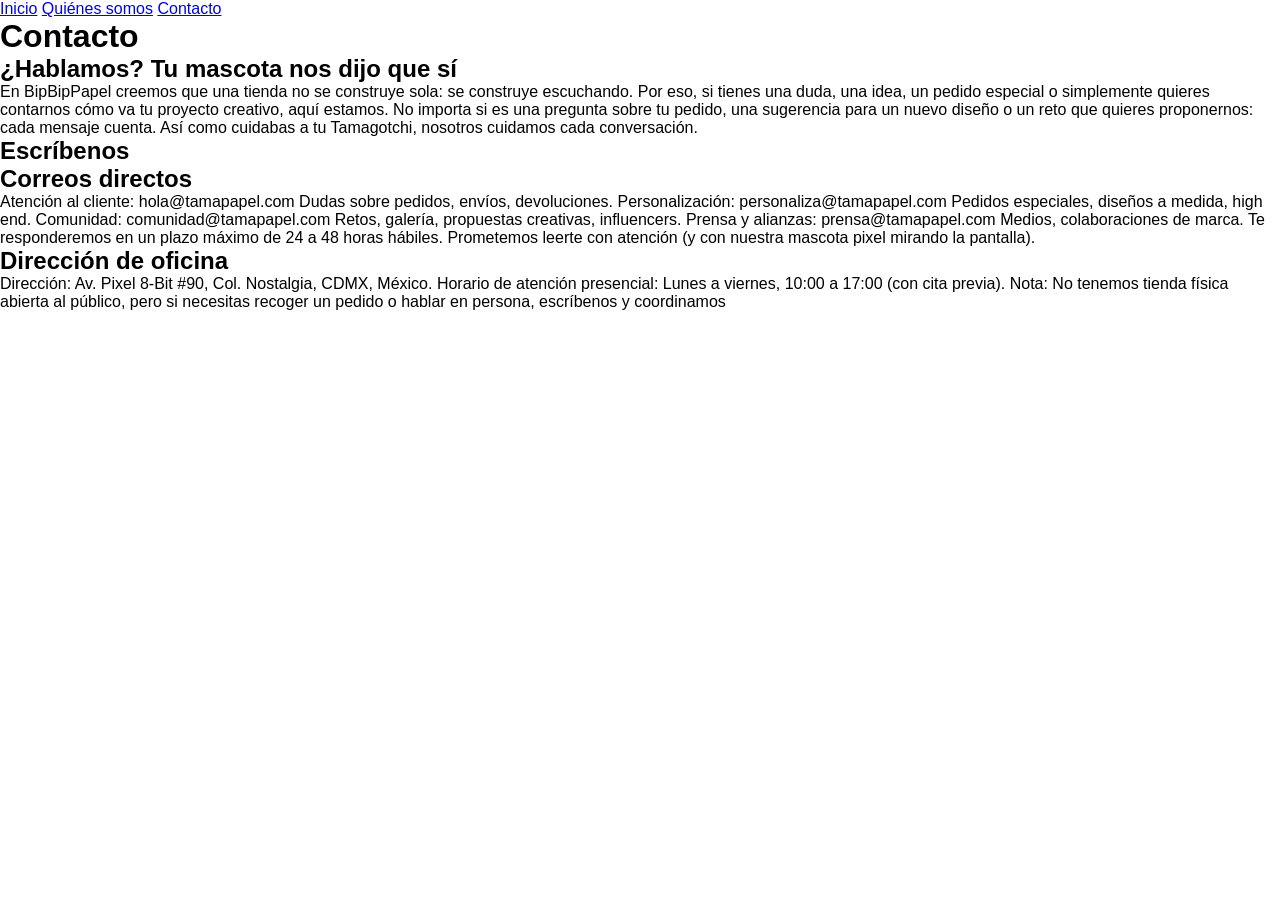
==== contacto.html @ 59f9d218 "fix: se corrigen los menus de navegacion" ====
<!DOCTYPE html>
<html lang="en">
<head>
    <!--Para caracteres especiales como la ñ-->
    <meta charset="UTF-8">
    <!--Permite que la pag sea responsiva, ie se adapta a diferentes
    tamaños de pantalla-->
    <meta name="viewport" content="width=device-width, initial-scale=1.0">
    <title>Modelo de caja CSS</title>
    <!--Enlace se CSS (style.css)-->
    <link rel="stylesheet" href="style.css">
</head>
<body>
    <nav>
        <a href="menus.html">Inicio</a>
        <a href="about.html">Quiénes somos</a>
        <a href="contacto.html">Contacto</a>
    </nav>
    <!--Aquí va todo lo que ve el usuario-->
    <h1>Contacto</h1>
    <!--LOOK FOR CLASS-->
    <div class="contact"> <!--esta clase es la que se usa para modificaciones-->
        <!--las clases se manejan con el punto en CSS-->
        <h2>¿Hablamos? Tu mascota nos dijo que sí</h2>
        <p>
            En BipBipPapel creemos que una tienda no se construye sola: se construye escuchando. Por eso, si tienes una duda, una idea, un pedido especial o simplemente quieres contarnos cómo va tu proyecto creativo, aquí estamos.
            No importa si es una pregunta sobre tu pedido, una sugerencia para un nuevo diseño o un reto que quieres proponernos: cada mensaje cuenta. Así como cuidabas a tu Tamagotchi, nosotros cuidamos cada conversación. <!--Lo que está en blaco es lo que ve el usuario-->
        </p>  <!--Para parrafo-->
        <!--Div es contenedor de bloque y span un elemento de línea. Span vive en div-->
    <div class="escribe"> <!--esta clase es la que se usa para modificaciones-->
    <!--las clases se manejan con el punto en CSS-->
        <h2> Escríbenos</h2>
        <h2> Correos directos</h2>
        <p>
         Atención al cliente:  hola@tamapapel.com	        Dudas sobre pedidos, envíos, devoluciones.
         Personalización: 	   personaliza@tamapapel.com	Pedidos especiales, diseños a medida, high end.
         Comunidad:            comunidad@tamapapel.com	    Retos, galería, propuestas creativas, influencers.
         Prensa y alianzas:    prensa@tamapapel.com	        Medios, colaboraciones de marca.
            Te responderemos en un plazo máximo de 24 a 48 horas hábiles. Prometemos leerte con atención (y con nuestra mascota pixel mirando la pantalla). <!--Lo que está en blaco es lo que ve el usuario-->
        </p>  <!--Para parrafo-->
        <!--Div es contenedor de bloque y span un elemento de línea. Span vive en div-->
    <div class="oficina"> <!--esta clase es la que se usa para modificaciones-->
    <!--las clases se manejan con el punto en CSS-->
        <h2> Dirección de oficina</h2>
        <p>
         Dirección: Av. Pixel 8-Bit #90, Col. Nostalgia, CDMX, México.
         Horario de atención presencial: Lunes a viernes, 10:00 a 17:00 (con cita previa).
         Nota: No tenemos tienda física abierta al público, pero si necesitas recoger un pedido o hablar en persona, escríbenos y coordinamos
        </p>  <!--Para parrafo-->
        <!--Div es contenedor de bloque y span un elemento de línea. Span vive en div-->
</body>
</html>
---- style.css ----
* {
    margin: 0;
    padding: 0;
    box-sizing: border-box;
}

body {
    font-family: Arial, sans-serif;
}

.caja-superior {
    width: 100%;
    background-color: #1a1a1a;
    display: flex;
    justify-content: space-between;
    align-items: center;
    padding: 0 20px;
    position: relative;
    z-index: 1000;
}

.menu {
    list-style: none;
    display: flex;
}

.menu>li {
    position: relative;/
}

.menu a {
    display: block;
    color: #e0e0e0;
    padding: 20px 15px;
    text-decoration: none;
    transition: background 0.3s;
}

.menu a:hover {
    background-color: #333;
    color: white;
}

/* Caja oculta del submenú */
.dropdown-content {
    display: none;
    position: absolute;
    top: 100%;
    left: 0;
    background-color: #2b2b2b;
    list-style: none;
    min-width: 180px;
    box-shadow: 0px 8px 16px rgba(0, 0, 0, 0.2);
}

.dropdown-content li a {
    padding: 12px 15px;
}

/* Acción para mostrar el submenú */
.dropdown:hover .dropdown-content {
    display: block;
}
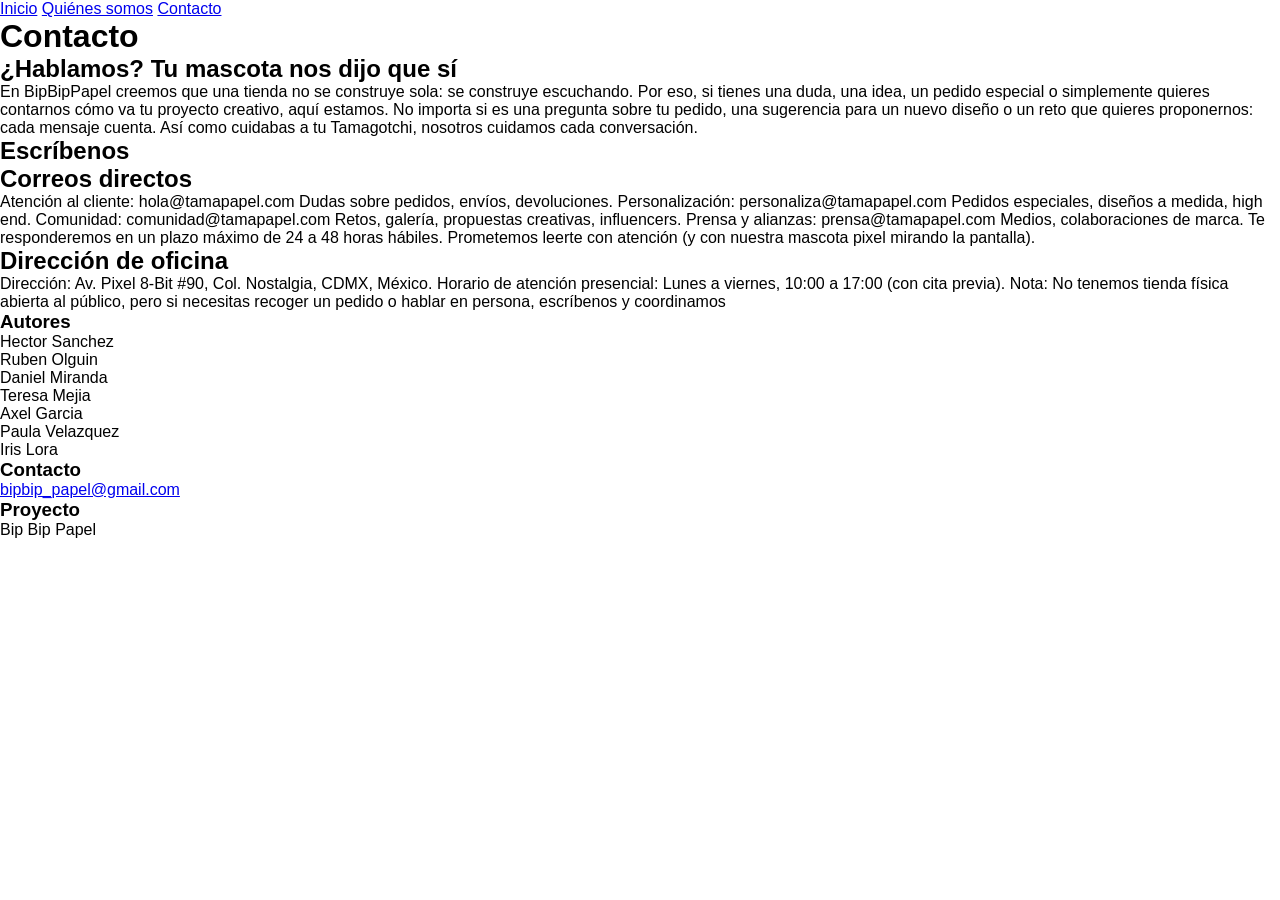
==== commit 3969e0df: "fix: se agregan los piues de pagina" ====
--- a/contacto.html
+++ b/contacto.html
@@ -48,5 +48,34 @@
          Nota: No tenemos tienda física abierta al público, pero si necesitas recoger un pedido o hablar en persona, escríbenos y coordinamos
         </p>  <!--Para parrafo-->
         <!--Div es contenedor de bloque y span un elemento de línea. Span vive en div-->
+
+        <footer class="pie-pagina">
+            <div>
+                <h3>Autores</h3>
+                <ul>
+                     <li>Hector Sanchez</li>
+                    <li>Ruben Olguin</li>
+                    <li>Daniel Miranda</li>
+                    <li>Teresa Mejia</li>
+                    <li>Axel Garcia</li>
+                    <li>Paula Velazquez</li>
+                    <li>Iris Lora</li>
+                </ul>
+            </div>
+    
+            <div>
+                <h3>Contacto</h3>
+                <p>
+                    <a href="mailto: bipbip_papel@gmail.com">
+                        bipbip_papel@gmail.com
+                    </a>
+                </p>
+            </div>
+    
+            <div>
+                <h3>Proyecto</h3>
+                <p>Bip Bip Papel</p>
+            </div>
+        </footer>
 </body>
 </html>
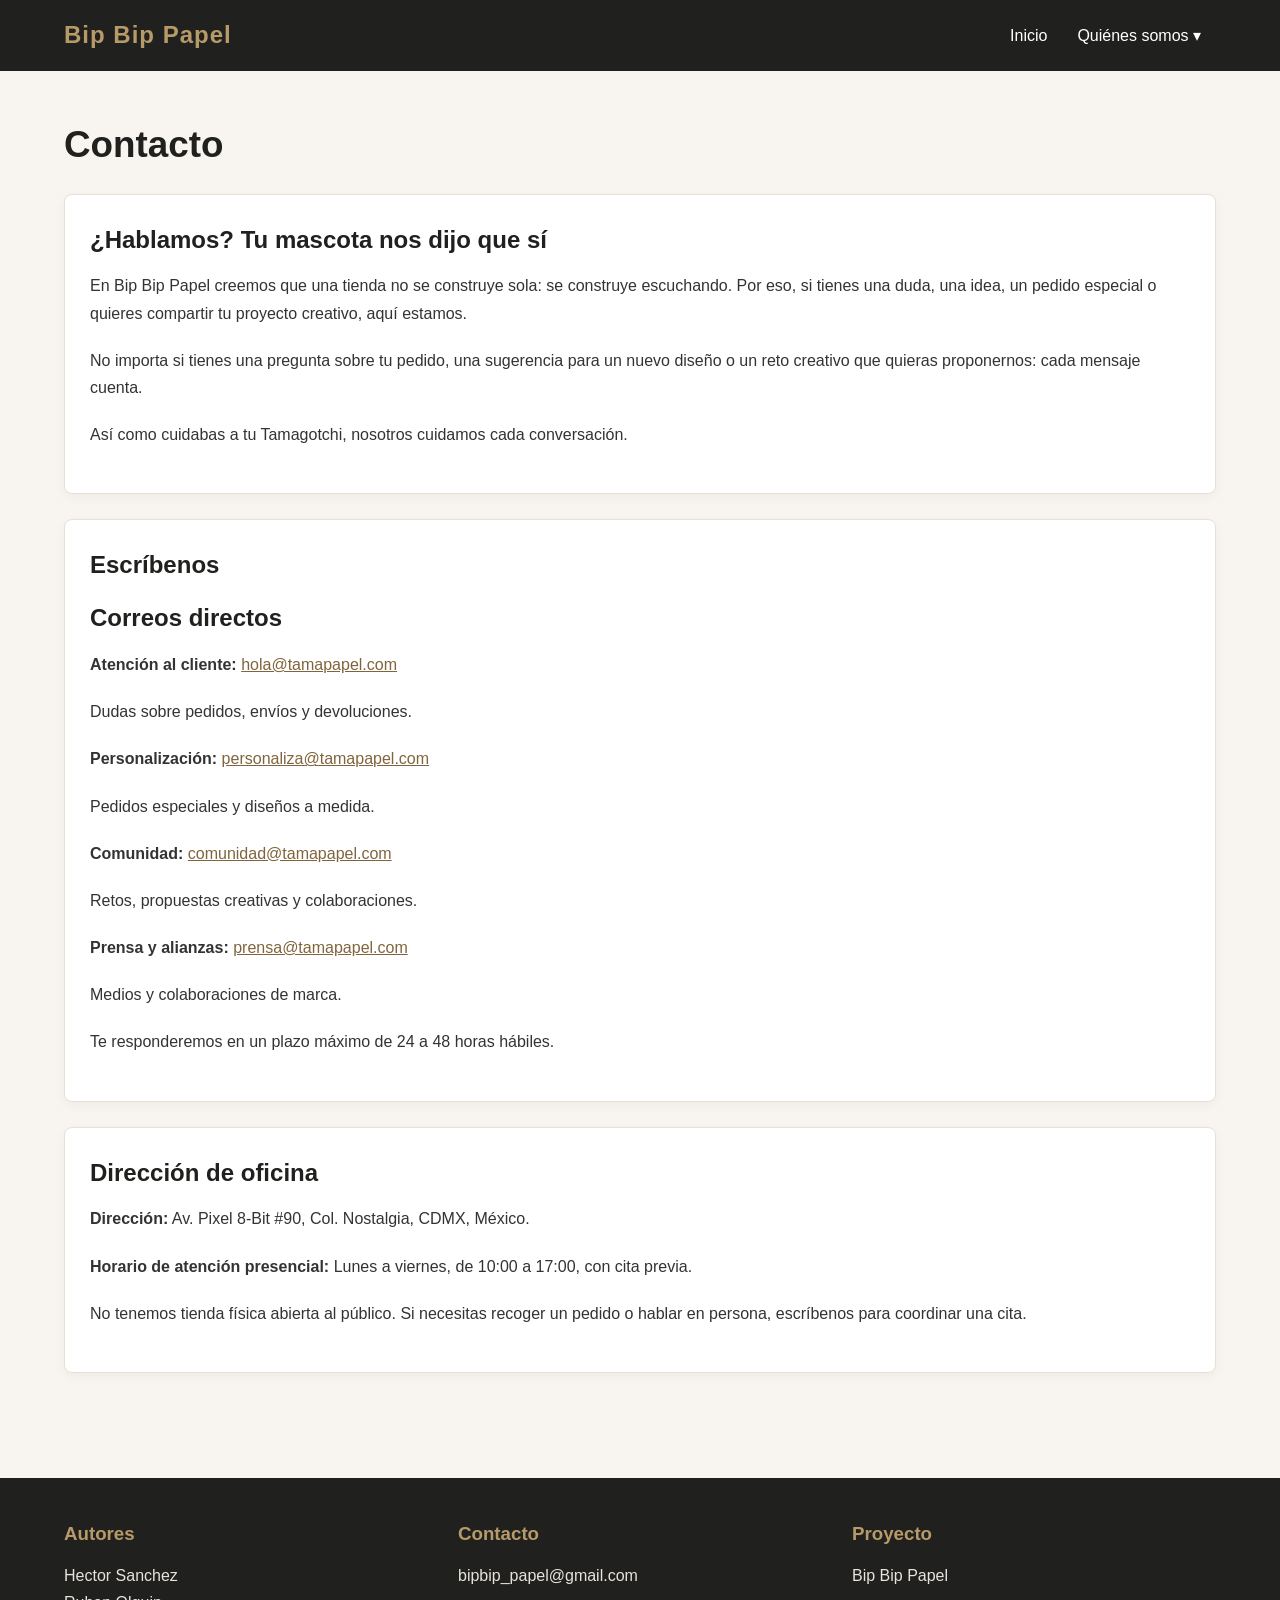
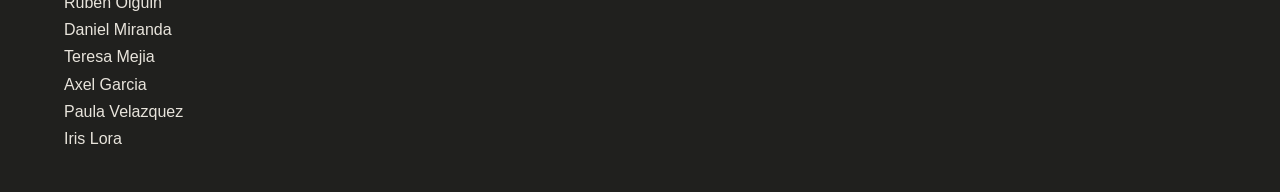
==== commit 2793d470: "fix: se corrige diseño" ====
--- a/contacto.html
+++ b/contacto.html
@@ -1,81 +1,210 @@
+
 <!DOCTYPE html>
-<html lang="en">
+<html lang="es">
+
 <head>
-    <!--Para caracteres especiales como la ñ-->
     <meta charset="UTF-8">
-    <!--Permite que la pag sea responsiva, ie se adapta a diferentes
-    tamaños de pantalla-->
     <meta name="viewport" content="width=device-width, initial-scale=1.0">
-    <title>Modelo de caja CSS</title>
-    <!--Enlace se CSS (style.css)-->
+
+    <title>Contacto | Bip Bip Papel</title>
+
     <link rel="stylesheet" href="style.css">
 </head>
+
 <body>
-    <nav>
-        <a href="menus.html">Inicio</a>
-        <a href="about.html">Quiénes somos</a>
-        <a href="contacto.html">Contacto</a>
-    </nav>
-    <!--Aquí va todo lo que ve el usuario-->
-    <h1>Contacto</h1>
-    <!--LOOK FOR CLASS-->
-    <div class="contact"> <!--esta clase es la que se usa para modificaciones-->
-        <!--las clases se manejan con el punto en CSS-->
-        <h2>¿Hablamos? Tu mascota nos dijo que sí</h2>
-        <p>
-            En BipBipPapel creemos que una tienda no se construye sola: se construye escuchando. Por eso, si tienes una duda, una idea, un pedido especial o simplemente quieres contarnos cómo va tu proyecto creativo, aquí estamos.
-            No importa si es una pregunta sobre tu pedido, una sugerencia para un nuevo diseño o un reto que quieres proponernos: cada mensaje cuenta. Así como cuidabas a tu Tamagotchi, nosotros cuidamos cada conversación. <!--Lo que está en blaco es lo que ve el usuario-->
-        </p>  <!--Para parrafo-->
-        <!--Div es contenedor de bloque y span un elemento de línea. Span vive en div-->
-    <div class="escribe"> <!--esta clase es la que se usa para modificaciones-->
-    <!--las clases se manejan con el punto en CSS-->
-        <h2> Escríbenos</h2>
-        <h2> Correos directos</h2>
-        <p>
-         Atención al cliente:  hola@tamapapel.com	        Dudas sobre pedidos, envíos, devoluciones.
-         Personalización: 	   personaliza@tamapapel.com	Pedidos especiales, diseños a medida, high end.
-         Comunidad:            comunidad@tamapapel.com	    Retos, galería, propuestas creativas, influencers.
-         Prensa y alianzas:    prensa@tamapapel.com	        Medios, colaboraciones de marca.
-            Te responderemos en un plazo máximo de 24 a 48 horas hábiles. Prometemos leerte con atención (y con nuestra mascota pixel mirando la pantalla). <!--Lo que está en blaco es lo que ve el usuario-->
-        </p>  <!--Para parrafo-->
-        <!--Div es contenedor de bloque y span un elemento de línea. Span vive en div-->
-    <div class="oficina"> <!--esta clase es la que se usa para modificaciones-->
-    <!--las clases se manejan con el punto en CSS-->
-        <h2> Dirección de oficina</h2>
-        <p>
-         Dirección: Av. Pixel 8-Bit #90, Col. Nostalgia, CDMX, México.
-         Horario de atención presencial: Lunes a viernes, 10:00 a 17:00 (con cita previa).
-         Nota: No tenemos tienda física abierta al público, pero si necesitas recoger un pedido o hablar en persona, escríbenos y coordinamos
-        </p>  <!--Para parrafo-->
-        <!--Div es contenedor de bloque y span un elemento de línea. Span vive en div-->
-
-        <footer class="pie-pagina">
-            <div>
-                <h3>Autores</h3>
-                <ul>
-                     <li>Hector Sanchez</li>
-                    <li>Ruben Olguin</li>
-                    <li>Daniel Miranda</li>
-                    <li>Teresa Mejia</li>
-                    <li>Axel Garcia</li>
-                    <li>Paula Velazquez</li>
-                    <li>Iris Lora</li>
-                </ul>
-            </div>
-    
-            <div>
-                <h3>Contacto</h3>
-                <p>
-                    <a href="mailto: bipbip_papel@gmail.com">
-                        bipbip_papel@gmail.com
+
+    <!-- Encabezado y menú de navegación -->
+    <header class="caja-superior">
+
+        <div class="logo">
+            Bip Bip Papel
+        </div>
+
+        <nav aria-label="Navegación principal">
+            <ul class="menu">
+
+                <li>
+                    <a href="menus.html">Inicio</a>
+                </li>
+
+                <li class="dropdown">
+                    <a href="#" class="dropbtn"
+                       aria-haspopup="true">
+                        Quiénes somos ▾
                     </a>
-                </p>
-            </div>
-    
-            <div>
-                <h3>Proyecto</h3>
-                <p>Bip Bip Papel</p>
-            </div>
-        </footer>
+
+                    <ul class="dropdown-content">
+                        <li>
+                            <a href="about.html">
+                                Acerca de nosotros
+                            </a>
+                        </li>
+
+                        <li>
+                            <a href="contacto.html">
+                                Contáctenos
+                            </a>
+                        </li>
+                    </ul>
+                </li>
+
+            </ul>
+        </nav>
+
+    </header>
+
+    <!-- Contenido principal -->
+    <main>
+
+        <h1>Contacto</h1>
+
+        <!-- Sección de bienvenida -->
+        <section class="contact">
+
+            <h2>¿Hablamos? Tu mascota nos dijo que sí</h2>
+
+            <p>
+                En Bip Bip Papel creemos que una tienda no se
+                construye sola: se construye escuchando.
+                Por eso, si tienes una duda, una idea, un pedido
+                especial o quieres compartir tu proyecto creativo,
+                aquí estamos.
+            </p>
+
+            <p>
+                No importa si tienes una pregunta sobre tu pedido,
+                una sugerencia para un nuevo diseño o un reto
+                creativo que quieras proponernos: cada mensaje
+                cuenta.
+            </p>
+
+            <p>
+                Así como cuidabas a tu Tamagotchi, nosotros
+                cuidamos cada conversación.
+            </p>
+
+        </section>
+
+        <!-- Sección de correos -->
+        <section class="escribe">
+
+            <h2>Escríbenos</h2>
+
+            <h2>Correos directos</h2>
+
+            <p>
+                <strong>Atención al cliente:</strong>
+                <a href="mailto:hola@tamapapel.com">
+                    hola@tamapapel.com
+                </a>
+            </p>
+
+            <p>
+                Dudas sobre pedidos, envíos y devoluciones.
+            </p>
+
+            <p>
+                <strong>Personalización:</strong>
+                <a href="mailto:personaliza@tamapapel.com">
+                    personaliza@tamapapel.com
+                </a>
+            </p>
+
+            <p>
+                Pedidos especiales y diseños a medida.
+            </p>
+
+            <p>
+                <strong>Comunidad:</strong>
+                <a href="mailto:comunidad@tamapapel.com">
+                    comunidad@tamapapel.com
+                </a>
+            </p>
+
+            <p>
+                Retos, propuestas creativas y colaboraciones.
+            </p>
+
+            <p>
+                <strong>Prensa y alianzas:</strong>
+                <a href="mailto:prensa@tamapapel.com">
+                    prensa@tamapapel.com
+                </a>
+            </p>
+
+            <p>
+                Medios y colaboraciones de marca.
+            </p>
+
+            <p>
+                Te responderemos en un plazo máximo de
+                24 a 48 horas hábiles.
+            </p>
+
+        </section>
+
+        <!-- Sección de dirección y horario -->
+        <section class="oficina">
+
+            <h2>Dirección de oficina</h2>
+
+            <p>
+                <strong>Dirección:</strong>
+                Av. Pixel 8-Bit #90, Col. Nostalgia,
+                CDMX, México.
+            </p>
+
+            <p>
+                <strong>Horario de atención presencial:</strong>
+                Lunes a viernes, de 10:00 a 17:00,
+                con cita previa.
+            </p>
+
+            <p>
+                No tenemos tienda física abierta al público.
+                Si necesitas recoger un pedido o hablar en persona,
+                escríbenos para coordinar una cita.
+            </p>
+
+        </section>
+
+    </main>
+
+    <!-- Pie de página -->
+    <footer class="pie-pagina">
+
+        <div>
+            <h3>Autores</h3>
+
+            <ul>
+                <li>Hector Sanchez</li>
+                <li>Ruben Olguin</li>
+                <li>Daniel Miranda</li>
+                <li>Teresa Mejia</li>
+                <li>Axel Garcia</li>
+                <li>Paula Velazquez</li>
+                <li>Iris Lora</li>
+            </ul>
+        </div>
+
+        <div>
+            <h3>Contacto</h3>
+
+            <p>
+                <a href="mailto:bipbip_papel@gmail.com">
+                    bipbip_papel@gmail.com
+                </a>
+            </p>
+        </div>
+
+        <div>
+            <h3>Proyecto</h3>
+
+            <p>Bip Bip Papel</p>
+        </div>
+
+    </footer>
+
 </body>
-</html>+
+</html>
--- a/style.css
+++ b/style.css
@@ -1,63 +1,239 @@
+
+/* =========================
+   CONFIGURACIÓN GENERAL
+========================= */
+
 * {
     margin: 0;
     padding: 0;
     box-sizing: border-box;
 }
 
+:root {
+    --color-fondo: #f8f5f0;
+    --color-principal: #20201e;
+    --color-secundario: #34342f;
+    --color-acento: #b69a68;
+    --color-texto: #333333;
+    --color-blanco: #ffffff;
+    --ancho-maximo: 1200px;
+}
+
 body {
     font-family: Arial, sans-serif;
-}
+    background-color: var(--color-fondo);
+    color: var(--color-texto);
+    line-height: 1.7;
+    min-height: 100vh;
+}
+
+/* =========================
+   ENCABEZADO Y NAVEGACIÓN
+========================= */
 
 .caja-superior {
     width: 100%;
-    background-color: #1a1a1a;
+    background-color: var(--color-principal);
     display: flex;
     justify-content: space-between;
     align-items: center;
-    padding: 0 20px;
+    padding: 0 5%;
     position: relative;
     z-index: 1000;
+}
+
+.logo {
+    color: var(--color-acento);
+    font-size: 1.5rem;
+    font-weight: bold;
+    letter-spacing: 1px;
+    padding: 15px 0;
 }
 
 .menu {
     list-style: none;
     display: flex;
-}
-
-.menu>li {
-    position: relative;/
+    align-items: center;
+}
+
+.menu > li {
+    position: relative;
 }
 
 .menu a {
     display: block;
-    color: #e0e0e0;
+    color: var(--color-blanco);
     padding: 20px 15px;
     text-decoration: none;
-    transition: background 0.3s;
-}
-
-.menu a:hover {
-    background-color: #333;
-    color: white;
-}
-
-/* Caja oculta del submenú */
+    transition: background-color 0.3s, color 0.3s;
+}
+
+.menu a:hover,
+.menu a:focus-visible {
+    background-color: var(--color-secundario);
+    color: var(--color-acento);
+}
+
+/* Submenú desplegable */
+
 .dropdown-content {
     display: none;
     position: absolute;
     top: 100%;
     left: 0;
-    background-color: #2b2b2b;
+    min-width: 210px;
+    background-color: var(--color-principal);
     list-style: none;
-    min-width: 180px;
-    box-shadow: 0px 8px 16px rgba(0, 0, 0, 0.2);
-}
-
-.dropdown-content li a {
+    box-shadow: 0 8px 16px rgba(0, 0, 0, 0.2);
+}
+
+.dropdown-content a {
     padding: 12px 15px;
 }
 
-/* Acción para mostrar el submenú */
-.dropdown:hover .dropdown-content {
+.dropdown:hover .dropdown-content,
+.dropdown:focus-within .dropdown-content {
     display: block;
-}+}
+
+/* =========================
+   CONTENIDO PRINCIPAL
+========================= */
+
+main {
+    width: 90%;
+    max-width: var(--ancho-maximo);
+    min-height: 55vh;
+    margin: 0 auto;
+    padding: 50px 0;
+}
+
+h1 {
+    color: var(--color-principal);
+    font-size: 2.3rem;
+    line-height: 1.3;
+    margin-bottom: 25px;
+}
+
+h2 {
+    color: var(--color-principal);
+    font-size: 1.5rem;
+    margin: 30px 0 12px;
+}
+
+p {
+    margin-bottom: 20px;
+}
+
+/* Tarjetas de las secciones */
+
+.contact,
+.escribe,
+.oficina,
+.seccion {
+    background-color: var(--color-blanco);
+    padding: 25px;
+    margin: 25px 0;
+    border-radius: 8px;
+    border: 1px solid #e8e0d4;
+    box-shadow: 0 4px 12px rgba(0, 0, 0, 0.04);
+}
+
+.contact h2,
+.escribe h2,
+.oficina h2,
+.seccion h2 {
+    margin-top: 0;
+}
+
+/* Enlaces generales */
+
+main a {
+    color: #80653c;
+}
+
+main a:hover {
+    color: var(--color-principal);
+}
+
+/* =========================
+   PIE DE PÁGINA
+========================= */
+
+.pie-pagina {
+    background-color: var(--color-principal);
+    color: #e8e4dc;
+    display: flex;
+    justify-content: space-around;
+    align-items: flex-start;
+    flex-wrap: wrap;
+    gap: 30px;
+    padding: 40px 5%;
+    margin-top: 30px;
+}
+
+.pie-pagina > div {
+    flex: 1;
+    min-width: 200px;
+}
+
+.pie-pagina h3 {
+    color: var(--color-acento);
+    margin-bottom: 12px;
+}
+
+.pie-pagina ul {
+    list-style: none;
+}
+
+.pie-pagina a {
+    color: #e8e4dc;
+    text-decoration: none;
+}
+
+.pie-pagina a:hover {
+    color: var(--color-acento);
+}
+
+/* =========================
+   DISEÑO RESPONSIVO
+========================= */
+
+@media (max-width: 650px) {
+    .caja-superior {
+        flex-direction: column;
+        padding: 0 10px;
+    }
+
+    .logo {
+        padding-bottom: 5px;
+    }
+
+    .menu a {
+        padding: 12px 10px;
+        font-size: 0.9rem;
+    }
+
+    .dropdown-content {
+        min-width: 190px;
+    }
+
+    main {
+        width: 92%;
+        padding: 30px 0;
+    }
+
+    h1 {
+        font-size: 1.8rem;
+    }
+
+    .pie-pagina {
+        flex-direction: column;
+        padding: 30px 8%;
+        gap: 20px;
+    }
+
+    .pie-pagina > div {
+        width: 100%;
+    }
+}
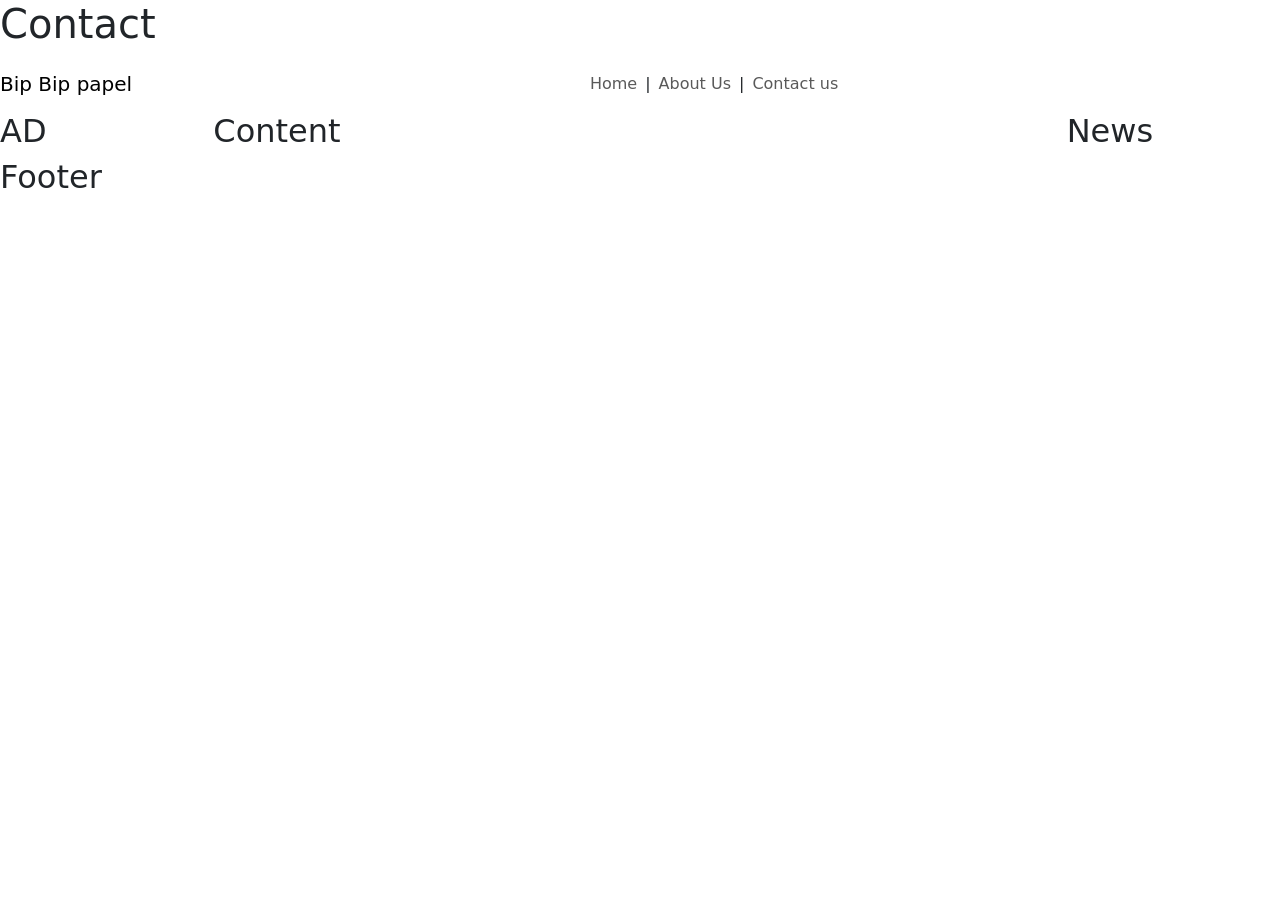
==== commit 93ccc20e: "feature: se modifica contacto.html" ====
--- a/contacto.html
+++ b/contacto.html
@@ -1,4 +1,3 @@
-
 <!DOCTYPE html>
 <html lang="es">
 
@@ -7,13 +6,49 @@
     <meta name="viewport" content="width=device-width, initial-scale=1.0">
 
     <title>Contacto | Bip Bip Papel</title>
-
+    
     <link rel="stylesheet" href="style.css">
+    
+    <link href="https://cdn.jsdelivr.net/npm/bootstrap@5.3.2/dist/css/bootstrap.min.css" rel="stylesheet">
+
 </head>
 
 <body>
+     <header class="titulo-principal">
+        <h1>Contact</h1>
+    </header>
+    <!--Barra de navegación-->
+    
+     <nav class="navbar navbar-expand navbar-light barra-navegacion">
+         <a class="navbar-brand" href="#">Bip Bip papel</a>
+        <div class="container-fluid justify-content-center">
+           
+            <ul class="navbar-nav flex-row align-items-center">
+
+                <li class="nav-item">
+                    <a class="nav-link activo" href="menus.html">Home</a>
+                </li>
+
+                <li class="separador">|</li>
+
+                <li class="nav-item">
+                    <a class="nav-link" href="about.html">About Us</a>
+                </li>
+
+                <li class="separador">|</li>
+
+                <li class="nav-item">
+                    <a class="nav-link" href="contacto.html">Contact us</a>
+                </li>
+
+            </ul>
+
+        </div>
+    </nav>
+
 
     <!-- Encabezado y menú de navegación -->
+    <!--
     <header class="caja-superior">
 
         <div class="logo">
@@ -52,17 +87,45 @@
         </nav>
 
     </header>
+    -->
 
     <!-- Contenido principal -->
+
+    <!--Grid principal-->
+       <!-- Tres columnas principales -->
+    <main class="container-fluid px-0">
+        <div class="row g-0 columnas-principales">
+
+            <!-- Columna izquierda: publicidad -->
+            <aside class="col-2 columna">
+                <h2>AD</h2>
+            </aside>
+
+            <!-- Columna central: contenido -->
+            <section class="col-8 columna">
+                <h2>Content</h2>
+            </section>
+
+            <!-- Columna derecha: noticias -->
+            <aside class="col-2 columna">
+                <h2>News</h2>
+            </aside>
+
+        </div>
+    </main>
+       <!-- Pie de página -->
+    <footer class="pie-pagina">
+        <h2>Footer</h2>
+    </footer>
+
+
+      <!--
     <main>
-
         <h1>Contacto</h1>
-
-        <!-- Sección de bienvenida -->
+      Sección de bienvenida 
         <section class="contact">
 
             <h2>¿Hablamos? Tu mascota nos dijo que sí</h2>
-
             <p>
                 En Bip Bip Papel creemos que una tienda no se
                 construye sola: se construye escuchando.
@@ -70,46 +133,37 @@
                 especial o quieres compartir tu proyecto creativo,
                 aquí estamos.
             </p>
-
             <p>
                 No importa si tienes una pregunta sobre tu pedido,
                 una sugerencia para un nuevo diseño o un reto
                 creativo que quieras proponernos: cada mensaje
                 cuenta.
             </p>
-
             <p>
                 Así como cuidabas a tu Tamagotchi, nosotros
                 cuidamos cada conversación.
             </p>
-
         </section>
-
-        <!-- Sección de correos -->
+        -->
+        <!-- Sección de correos 
         <section class="escribe">
-
             <h2>Escríbenos</h2>
-
             <h2>Correos directos</h2>
-
             <p>
                 <strong>Atención al cliente:</strong>
                 <a href="mailto:hola@tamapapel.com">
                     hola@tamapapel.com
                 </a>
             </p>
-
             <p>
                 Dudas sobre pedidos, envíos y devoluciones.
             </p>
-
             <p>
                 <strong>Personalización:</strong>
                 <a href="mailto:personaliza@tamapapel.com">
                     personaliza@tamapapel.com
                 </a>
             </p>
-
             <p>
                 Pedidos especiales y diseños a medida.
             </p>
@@ -120,57 +174,48 @@
                     comunidad@tamapapel.com
                 </a>
             </p>
-
             <p>
                 Retos, propuestas creativas y colaboraciones.
             </p>
-
             <p>
                 <strong>Prensa y alianzas:</strong>
                 <a href="mailto:prensa@tamapapel.com">
                     prensa@tamapapel.com
                 </a>
             </p>
-
             <p>
                 Medios y colaboraciones de marca.
             </p>
-
             <p>
                 Te responderemos en un plazo máximo de
                 24 a 48 horas hábiles.
             </p>
-
         </section>
-
-        <!-- Sección de dirección y horario -->
+        -->
+        <!-- Sección de dirección y horario 
         <section class="oficina">
-
             <h2>Dirección de oficina</h2>
-
             <p>
                 <strong>Dirección:</strong>
                 Av. Pixel 8-Bit #90, Col. Nostalgia,
                 CDMX, México.
             </p>
-
             <p>
                 <strong>Horario de atención presencial:</strong>
                 Lunes a viernes, de 10:00 a 17:00,
                 con cita previa.
             </p>
-
             <p>
                 No tenemos tienda física abierta al público.
                 Si necesitas recoger un pedido o hablar en persona,
                 escríbenos para coordinar una cita.
             </p>
-
         </section>
 
     </main>
-
-    <!-- Pie de página -->
+    -->
+
+    <!-- Pie de página 
     <footer class="pie-pagina">
 
         <div>
@@ -204,7 +249,8 @@
         </div>
 
     </footer>
-
+    -->
+    <script src="https://cdn.jsdelivr.net/npm/bootstrap@5.3.2/dist/js/bootstrap.bundle.min.js"></script>
 </body>
 
-</html>
+</html>
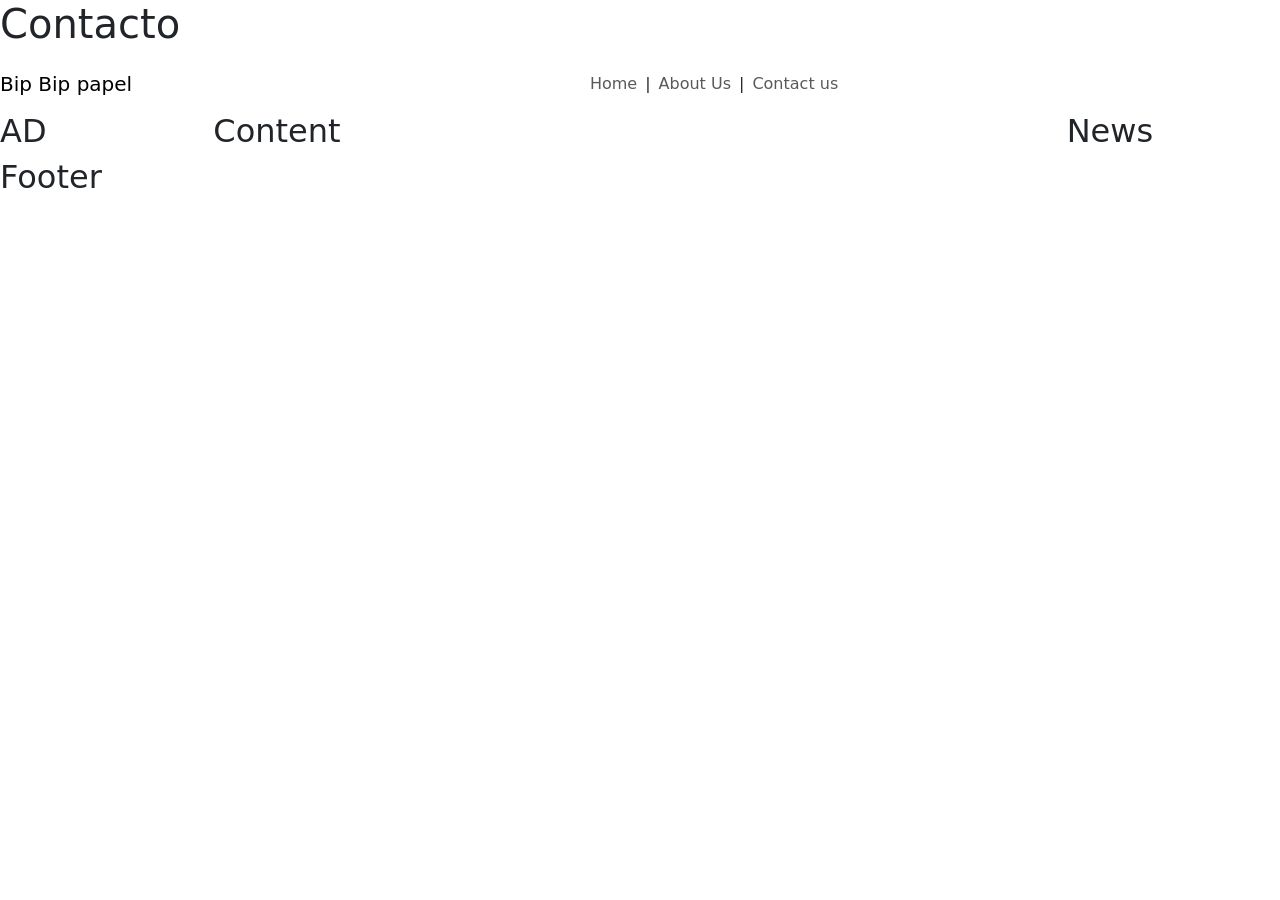
==== commit ea667106: "Fix: error de etiquetado en la pagina contacto" ====
--- a/contacto.html
+++ b/contacto.html
@@ -15,7 +15,7 @@
 
 <body>
      <header class="titulo-principal">
-        <h1>Contact</h1>
+        <h1>Contacto</h1>
     </header>
     <!--Barra de navegación-->
     
@@ -26,7 +26,7 @@
             <ul class="navbar-nav flex-row align-items-center">
 
                 <li class="nav-item">
-                    <a class="nav-link activo" href="menus.html">Home</a>
+                    <a class="nav-link " href="menus.html">Home</a>
                 </li>
 
                 <li class="separador">|</li>
@@ -38,7 +38,7 @@
                 <li class="separador">|</li>
 
                 <li class="nav-item">
-                    <a class="nav-link" href="contacto.html">Contact us</a>
+                    <a class="nav-link activo" href="contacto.html">Contact us</a>
                 </li>
 
             </ul>
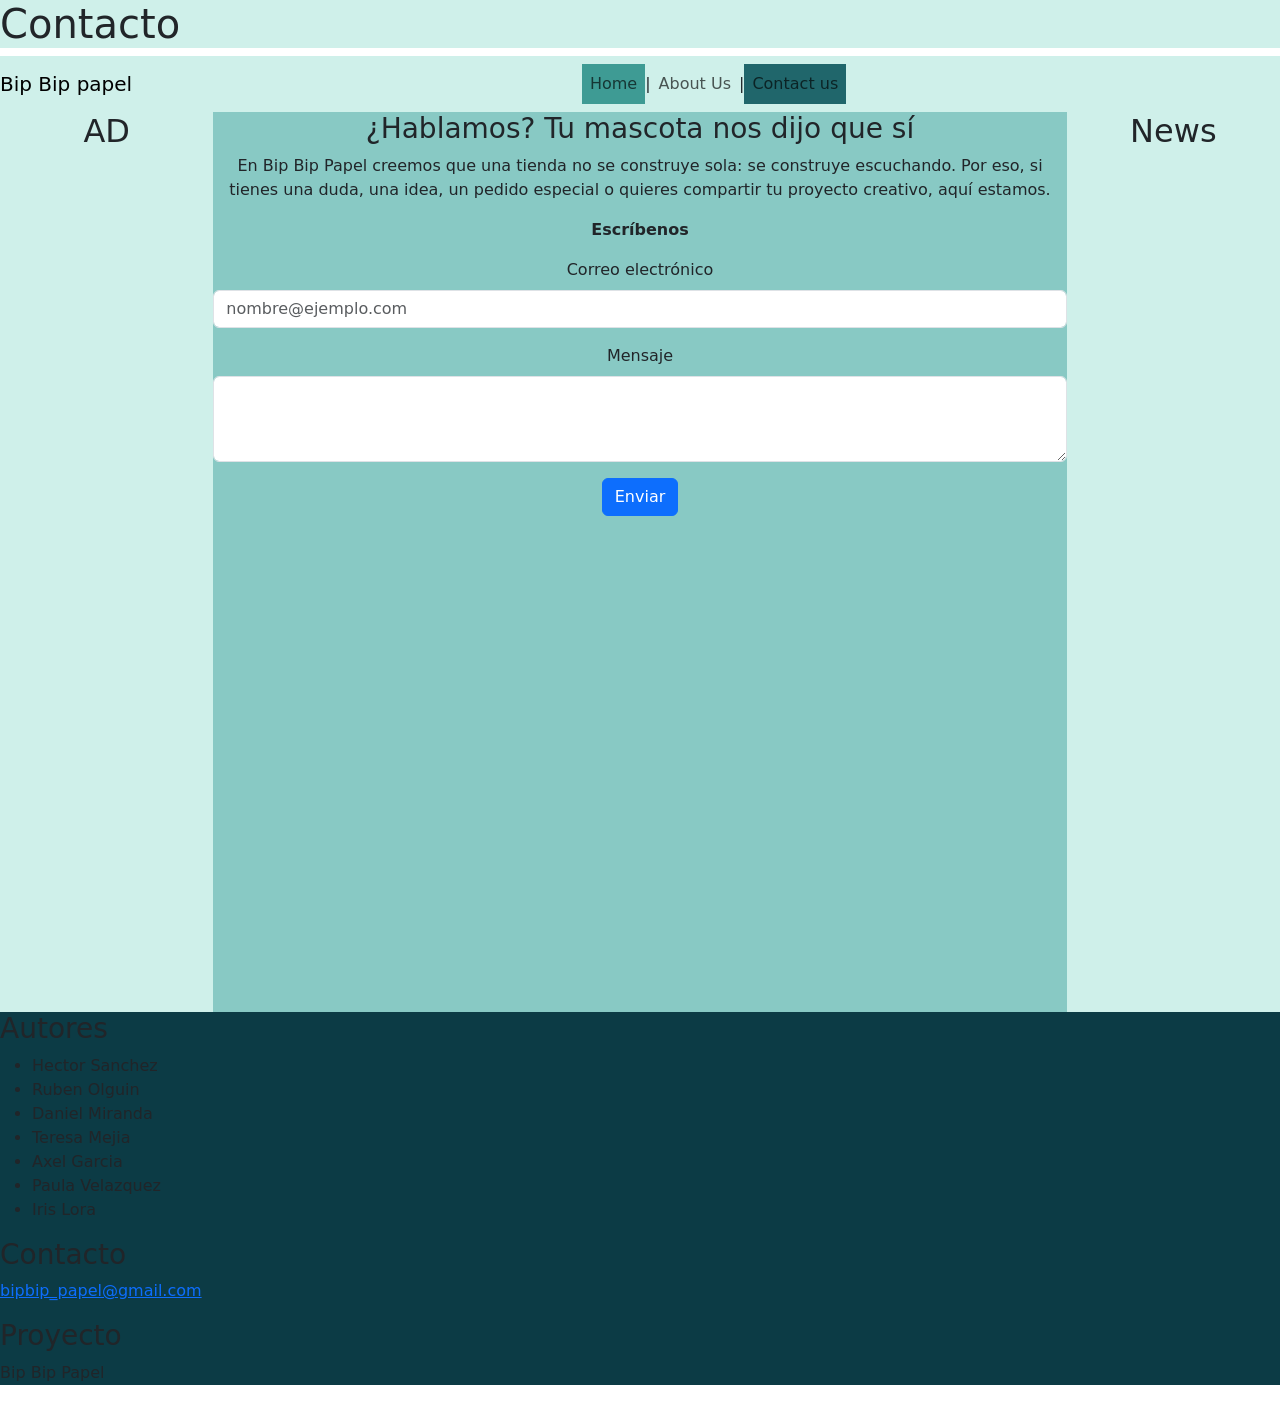
==== commit 9dabd9b3: "feature:colores,formulario y botones" ====
--- a/contacto.html
+++ b/contacto.html
@@ -6,39 +6,60 @@
     <meta name="viewport" content="width=device-width, initial-scale=1.0">
 
     <title>Contacto | Bip Bip Papel</title>
-    
+
     <link rel="stylesheet" href="style.css">
-    
+
     <link href="https://cdn.jsdelivr.net/npm/bootstrap@5.3.2/dist/css/bootstrap.min.css" rel="stylesheet">
 
 </head>
+<style>
+    .bg-first {
+        background-color: #CFF0EA !important;
+    }
+
+    .bg-second {
+        background-color: #88C9C4 !important;
+    }
+
+    .bg-third {
+        background-color: #3E9B94 !important;
+    }
+
+    .bg-fourth {
+        background-color: #20666B !important;
+    }
+
+    .bg-fifth {
+        background-color: #0C3B45 !important;
+    }
+</style>
 
 <body>
-     <header class="titulo-principal">
+    <header class="titulo-principal bg-first">
         <h1>Contacto</h1>
     </header>
     <!--Barra de navegación-->
-    
-     <nav class="navbar navbar-expand navbar-light barra-navegacion">
-         <a class="navbar-brand" href="#">Bip Bip papel</a>
+
+    <nav class="navbar navbar-expand navbar-light barra-navegacion bg-first">
+        <a class="navbar-brand " href="#">Bip Bip papel</a>
         <div class="container-fluid justify-content-center">
-           
-            <ul class="navbar-nav flex-row align-items-center">
-
-                <li class="nav-item">
+
+            <ul class="navbar-nav flex-row align-items-center ">
+
+                <li class="nav-item bg-third">
                     <a class="nav-link " href="menus.html">Home</a>
                 </li>
 
                 <li class="separador">|</li>
 
-                <li class="nav-item">
+                <li class="nav-item bg-first">
                     <a class="nav-link" href="about.html">About Us</a>
                 </li>
 
                 <li class="separador">|</li>
 
-                <li class="nav-item">
-                    <a class="nav-link activo" href="contacto.html">Contact us</a>
+                <li class="nav-item bg-fourth">
+                    <a class="nav-link activo  href=" contacto.html">Contact us</a>
                 </li>
 
             </ul>
@@ -92,132 +113,52 @@
     <!-- Contenido principal -->
 
     <!--Grid principal-->
-       <!-- Tres columnas principales -->
-    <main class="container-fluid px-0">
+    <!-- Tres columnas principales -->
+    <main class="container-fluid text-center px-0">
+        <!--px-0-->
         <div class="row g-0 columnas-principales">
 
             <!-- Columna izquierda: publicidad -->
-            <aside class="col-2 columna">
+            <aside class="col-2 columna bg-first min-vh-100 ">
                 <h2>AD</h2>
             </aside>
 
             <!-- Columna central: contenido -->
-            <section class="col-8 columna">
-                <h2>Content</h2>
+            <section class="col-8 columna bg-second">
+                <!--<h2>Content</h2>-->
+                <h3>¿Hablamos? Tu mascota nos dijo que sí</h3>
+                <p>
+                    En Bip Bip Papel creemos que una tienda no se
+                    construye sola: se construye escuchando.
+                    Por eso, si tienes una duda, una idea, un pedido
+                    especial o quieres compartir tu proyecto creativo,
+                    aquí estamos.
+                </p>
+                <p>
+                     <strong>Escríbenos</strong>
+                </p>
+                <div class="mb-3">
+                    <label for="exampleFormControlInput1" class="form-label">Correo electrónico</label>
+                    <input type="email" class="form-control" id="exampleFormControlInput1"
+                        placeholder="nombre@ejemplo.com">
+                </div>
+                <div class="mb-3">
+                    <label for="exampleFormControlTextarea1" class="form-label">Mensaje</label>
+                    <textarea class="form-control" id="exampleFormControlTextarea1" rows="3"></textarea>
+                </div>
+                <button class="btn btn-primary" onclick="alert('¡Correo enviado!')">Enviar</button>
+
             </section>
 
             <!-- Columna derecha: noticias -->
-            <aside class="col-2 columna">
+            <aside class="col-2 columna bg-first">
                 <h2>News</h2>
             </aside>
 
         </div>
     </main>
-       <!-- Pie de página -->
-    <footer class="pie-pagina">
-        <h2>Footer</h2>
-    </footer>
-
-
-      <!--
-    <main>
-        <h1>Contacto</h1>
-      Sección de bienvenida 
-        <section class="contact">
-
-            <h2>¿Hablamos? Tu mascota nos dijo que sí</h2>
-            <p>
-                En Bip Bip Papel creemos que una tienda no se
-                construye sola: se construye escuchando.
-                Por eso, si tienes una duda, una idea, un pedido
-                especial o quieres compartir tu proyecto creativo,
-                aquí estamos.
-            </p>
-            <p>
-                No importa si tienes una pregunta sobre tu pedido,
-                una sugerencia para un nuevo diseño o un reto
-                creativo que quieras proponernos: cada mensaje
-                cuenta.
-            </p>
-            <p>
-                Así como cuidabas a tu Tamagotchi, nosotros
-                cuidamos cada conversación.
-            </p>
-        </section>
-        -->
-        <!-- Sección de correos 
-        <section class="escribe">
-            <h2>Escríbenos</h2>
-            <h2>Correos directos</h2>
-            <p>
-                <strong>Atención al cliente:</strong>
-                <a href="mailto:hola@tamapapel.com">
-                    hola@tamapapel.com
-                </a>
-            </p>
-            <p>
-                Dudas sobre pedidos, envíos y devoluciones.
-            </p>
-            <p>
-                <strong>Personalización:</strong>
-                <a href="mailto:personaliza@tamapapel.com">
-                    personaliza@tamapapel.com
-                </a>
-            </p>
-            <p>
-                Pedidos especiales y diseños a medida.
-            </p>
-
-            <p>
-                <strong>Comunidad:</strong>
-                <a href="mailto:comunidad@tamapapel.com">
-                    comunidad@tamapapel.com
-                </a>
-            </p>
-            <p>
-                Retos, propuestas creativas y colaboraciones.
-            </p>
-            <p>
-                <strong>Prensa y alianzas:</strong>
-                <a href="mailto:prensa@tamapapel.com">
-                    prensa@tamapapel.com
-                </a>
-            </p>
-            <p>
-                Medios y colaboraciones de marca.
-            </p>
-            <p>
-                Te responderemos en un plazo máximo de
-                24 a 48 horas hábiles.
-            </p>
-        </section>
-        -->
-        <!-- Sección de dirección y horario 
-        <section class="oficina">
-            <h2>Dirección de oficina</h2>
-            <p>
-                <strong>Dirección:</strong>
-                Av. Pixel 8-Bit #90, Col. Nostalgia,
-                CDMX, México.
-            </p>
-            <p>
-                <strong>Horario de atención presencial:</strong>
-                Lunes a viernes, de 10:00 a 17:00,
-                con cita previa.
-            </p>
-            <p>
-                No tenemos tienda física abierta al público.
-                Si necesitas recoger un pedido o hablar en persona,
-                escríbenos para coordinar una cita.
-            </p>
-        </section>
-
-    </main>
-    -->
-
-    <!-- Pie de página 
-    <footer class="pie-pagina">
-
+    <!-- Pie de página -->
+    <footer class="pie-pagina bg-fifth">
         <div>
             <h3>Autores</h3>
 
@@ -249,6 +190,138 @@
         </div>
 
     </footer>
+
+
+    <!--
+    <main>
+        <h1>Contacto</h1>
+      Sección de bienvenida 
+        <section class="contact">
+
+            <h2>¿Hablamos? Tu mascota nos dijo que sí</h2>
+            <p>
+                En Bip Bip Papel creemos que una tienda no se
+                construye sola: se construye escuchando.
+                Por eso, si tienes una duda, una idea, un pedido
+                especial o quieres compartir tu proyecto creativo,
+                aquí estamos.
+            </p>
+            <p>
+                No importa si tienes una pregunta sobre tu pedido,
+                una sugerencia para un nuevo diseño o un reto
+                creativo que quieras proponernos: cada mensaje
+                cuenta.
+            </p>
+            <p>
+                Así como cuidabas a tu Tamagotchi, nosotros
+                cuidamos cada conversación.
+            </p>
+        </section>
+        -->
+    <!-- Sección de correos 
+        <section class="escribe">
+            <h2>Escríbenos</h2>
+            <h2>Correos directos</h2>
+            <p>
+                <strong>Atención al cliente:</strong>
+                <a href="mailto:hola@tamapapel.com">
+                    hola@tamapapel.com
+                </a>
+            </p>
+            <p>
+                Dudas sobre pedidos, envíos y devoluciones.
+            </p>
+            <p>
+                <strong>Personalización:</strong>
+                <a href="mailto:personaliza@tamapapel.com">
+                    personaliza@tamapapel.com
+                </a>
+            </p>
+            <p>
+                Pedidos especiales y diseños a medida.
+            </p>
+
+            <p>
+                <strong>Comunidad:</strong>
+                <a href="mailto:comunidad@tamapapel.com">
+                    comunidad@tamapapel.com
+                </a>
+            </p>
+            <p>
+                Retos, propuestas creativas y colaboraciones.
+            </p>
+            <p>
+                <strong>Prensa y alianzas:</strong>
+                <a href="mailto:prensa@tamapapel.com">
+                    prensa@tamapapel.com
+                </a>
+            </p>
+            <p>
+                Medios y colaboraciones de marca.
+            </p>
+            <p>
+                Te responderemos en un plazo máximo de
+                24 a 48 horas hábiles.
+            </p>
+        </section>
+        -->
+    <!-- Sección de dirección y horario 
+        <section class="oficina">
+            <h2>Dirección de oficina</h2>
+            <p>
+                <strong>Dirección:</strong>
+                Av. Pixel 8-Bit #90, Col. Nostalgia,
+                CDMX, México.
+            </p>
+            <p>
+                <strong>Horario de atención presencial:</strong>
+                Lunes a viernes, de 10:00 a 17:00,
+                con cita previa.
+            </p>
+            <p>
+                No tenemos tienda física abierta al público.
+                Si necesitas recoger un pedido o hablar en persona,
+                escríbenos para coordinar una cita.
+            </p>
+        </section>
+
+    </main>
+    -->
+
+    <!-- Pie de página 
+    <footer class="pie-pagina">
+
+        <div>
+            <h3>Autores</h3>
+
+            <ul>
+                <li>Hector Sanchez</li>
+                <li>Ruben Olguin</li>
+                <li>Daniel Miranda</li>
+                <li>Teresa Mejia</li>
+                <li>Axel Garcia</li>
+                <li>Paula Velazquez</li>
+                <li>Iris Lora</li>
+            </ul>
+        </div>
+
+        <div>
+            <h3>Contacto</h3>
+
+            <p>
+                <a href="mailto:bipbip_papel@gmail.com">
+                    bipbip_papel@gmail.com
+                </a>
+            </p>
+        </div>
+
+        <div>
+            <h3>Proyecto</h3>
+
+            <p>Bip Bip Papel</p>
+        </div>
+
+    </footer>
     -->
     <script src="https://cdn.jsdelivr.net/npm/bootstrap@5.3.2/dist/js/bootstrap.bundle.min.js"></script>
 </body>
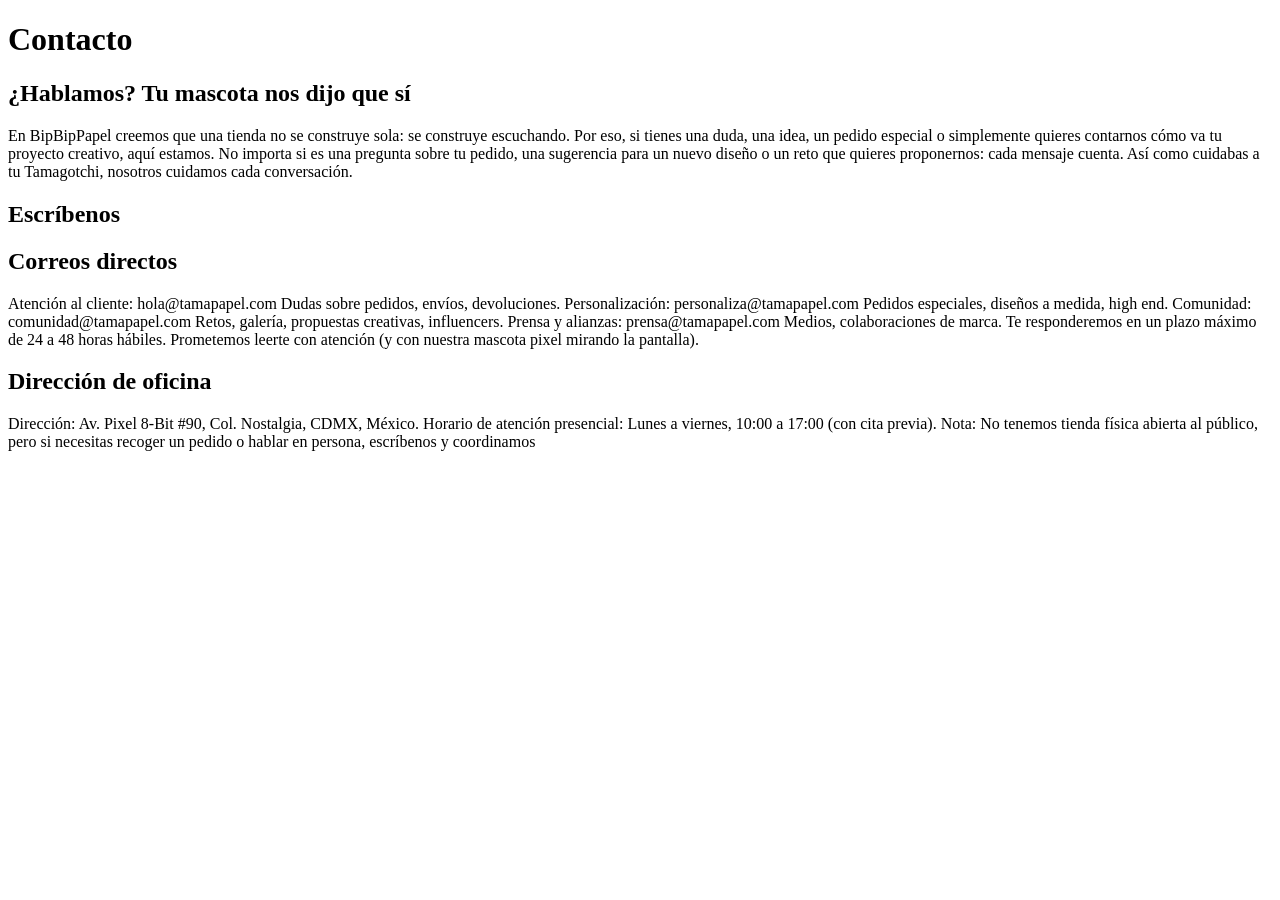
==== commit 37f57ab2: "Merge remote-tracking branch 'origin/rama-contacto' into rama-verificacion" ====
--- a/contacto.html
+++ b/contacto.html
@@ -1,329 +1,47 @@
 <!DOCTYPE html>
-<html lang="es">
-
+<html lang="en">
 <head>
+    <!--Para caracteres especiales como la ñ-->
     <meta charset="UTF-8">
+    <!--Permite que la pag sea responsiva, ie se adapta a diferentes
+    tamaños de pantalla-->
     <meta name="viewport" content="width=device-width, initial-scale=1.0">
-
-    <title>Contacto | Bip Bip Papel</title>
-
+    <title>Modelo de caja CSS</title>
+    <!--Enlace se CSS (style.css)-->
     <link rel="stylesheet" href="style.css">
-
-    <link href="https://cdn.jsdelivr.net/npm/bootstrap@5.3.2/dist/css/bootstrap.min.css" rel="stylesheet">
-
 </head>
-<style>
-    .bg-first {
-        background-color: #CFF0EA !important;
-    }
-
-    .bg-second {
-        background-color: #88C9C4 !important;
-    }
-
-    .bg-third {
-        background-color: #3E9B94 !important;
-    }
-
-    .bg-fourth {
-        background-color: #20666B !important;
-    }
-
-    .bg-fifth {
-        background-color: #0C3B45 !important;
-    }
-</style>
-
 <body>
-    <header class="titulo-principal bg-first">
-        <h1>Contacto</h1>
-    </header>
-    <!--Barra de navegación-->
-
-    <nav class="navbar navbar-expand navbar-light barra-navegacion bg-first">
-        <a class="navbar-brand " href="#">Bip Bip papel</a>
-        <div class="container-fluid justify-content-center">
-
-            <ul class="navbar-nav flex-row align-items-center ">
-
-                <li class="nav-item bg-third">
-                    <a class="nav-link " href="menus.html">Home</a>
-                </li>
-
-                <li class="separador">|</li>
-
-                <li class="nav-item bg-first">
-                    <a class="nav-link" href="about.html">About Us</a>
-                </li>
-
-                <li class="separador">|</li>
-
-                <li class="nav-item bg-fourth">
-                    <a class="nav-link activo  href=" contacto.html">Contact us</a>
-                </li>
-
-            </ul>
-
-        </div>
-    </nav>
-
-
-    <!-- Encabezado y menú de navegación -->
-    <!--
-    <header class="caja-superior">
-
-        <div class="logo">
-            Bip Bip Papel
-        </div>
-
-        <nav aria-label="Navegación principal">
-            <ul class="menu">
-
-                <li>
-                    <a href="menus.html">Inicio</a>
-                </li>
-
-                <li class="dropdown">
-                    <a href="#" class="dropbtn"
-                       aria-haspopup="true">
-                        Quiénes somos ▾
-                    </a>
-
-                    <ul class="dropdown-content">
-                        <li>
-                            <a href="about.html">
-                                Acerca de nosotros
-                            </a>
-                        </li>
-
-                        <li>
-                            <a href="contacto.html">
-                                Contáctenos
-                            </a>
-                        </li>
-                    </ul>
-                </li>
-
-            </ul>
-        </nav>
-
-    </header>
-    -->
-
-    <!-- Contenido principal -->
-
-    <!--Grid principal-->
-    <!-- Tres columnas principales -->
-    <main class="container-fluid text-center px-0">
-        <!--px-0-->
-        <div class="row g-0 columnas-principales">
-
-            <!-- Columna izquierda: publicidad -->
-            <aside class="col-2 columna bg-first min-vh-100 ">
-                <h2>AD</h2>
-            </aside>
-
-            <!-- Columna central: contenido -->
-            <section class="col-8 columna bg-second">
-                <!--<h2>Content</h2>-->
-                <h3>¿Hablamos? Tu mascota nos dijo que sí</h3>
-                <p>
-                    En Bip Bip Papel creemos que una tienda no se
-                    construye sola: se construye escuchando.
-                    Por eso, si tienes una duda, una idea, un pedido
-                    especial o quieres compartir tu proyecto creativo,
-                    aquí estamos.
-                </p>
-                <p>
-                     <strong>Escríbenos</strong>
-                </p>
-                <div class="mb-3">
-                    <label for="exampleFormControlInput1" class="form-label">Correo electrónico</label>
-                    <input type="email" class="form-control" id="exampleFormControlInput1"
-                        placeholder="nombre@ejemplo.com">
-                </div>
-                <div class="mb-3">
-                    <label for="exampleFormControlTextarea1" class="form-label">Mensaje</label>
-                    <textarea class="form-control" id="exampleFormControlTextarea1" rows="3"></textarea>
-                </div>
-                <button class="btn btn-primary" onclick="alert('¡Correo enviado!')">Enviar</button>
-
-            </section>
-
-            <!-- Columna derecha: noticias -->
-            <aside class="col-2 columna bg-first">
-                <h2>News</h2>
-            </aside>
-
-        </div>
-    </main>
-    <!-- Pie de página -->
-    <footer class="pie-pagina bg-fifth">
-        <div>
-            <h3>Autores</h3>
-
-            <ul>
-                <li>Hector Sanchez</li>
-                <li>Ruben Olguin</li>
-                <li>Daniel Miranda</li>
-                <li>Teresa Mejia</li>
-                <li>Axel Garcia</li>
-                <li>Paula Velazquez</li>
-                <li>Iris Lora</li>
-            </ul>
-        </div>
-
-        <div>
-            <h3>Contacto</h3>
-
-            <p>
-                <a href="mailto:bipbip_papel@gmail.com">
-                    bipbip_papel@gmail.com
-                </a>
-            </p>
-        </div>
-
-        <div>
-            <h3>Proyecto</h3>
-
-            <p>Bip Bip Papel</p>
-        </div>
-
-    </footer>
-
-
-    <!--
-    <main>
-        <h1>Contacto</h1>
-      Sección de bienvenida 
-        <section class="contact">
-
-            <h2>¿Hablamos? Tu mascota nos dijo que sí</h2>
-            <p>
-                En Bip Bip Papel creemos que una tienda no se
-                construye sola: se construye escuchando.
-                Por eso, si tienes una duda, una idea, un pedido
-                especial o quieres compartir tu proyecto creativo,
-                aquí estamos.
-            </p>
-            <p>
-                No importa si tienes una pregunta sobre tu pedido,
-                una sugerencia para un nuevo diseño o un reto
-                creativo que quieras proponernos: cada mensaje
-                cuenta.
-            </p>
-            <p>
-                Así como cuidabas a tu Tamagotchi, nosotros
-                cuidamos cada conversación.
-            </p>
-        </section>
-        -->
-    <!-- Sección de correos 
-        <section class="escribe">
-            <h2>Escríbenos</h2>
-            <h2>Correos directos</h2>
-            <p>
-                <strong>Atención al cliente:</strong>
-                <a href="mailto:hola@tamapapel.com">
-                    hola@tamapapel.com
-                </a>
-            </p>
-            <p>
-                Dudas sobre pedidos, envíos y devoluciones.
-            </p>
-            <p>
-                <strong>Personalización:</strong>
-                <a href="mailto:personaliza@tamapapel.com">
-                    personaliza@tamapapel.com
-                </a>
-            </p>
-            <p>
-                Pedidos especiales y diseños a medida.
-            </p>
-
-            <p>
-                <strong>Comunidad:</strong>
-                <a href="mailto:comunidad@tamapapel.com">
-                    comunidad@tamapapel.com
-                </a>
-            </p>
-            <p>
-                Retos, propuestas creativas y colaboraciones.
-            </p>
-            <p>
-                <strong>Prensa y alianzas:</strong>
-                <a href="mailto:prensa@tamapapel.com">
-                    prensa@tamapapel.com
-                </a>
-            </p>
-            <p>
-                Medios y colaboraciones de marca.
-            </p>
-            <p>
-                Te responderemos en un plazo máximo de
-                24 a 48 horas hábiles.
-            </p>
-        </section>
-        -->
-    <!-- Sección de dirección y horario 
-        <section class="oficina">
-            <h2>Dirección de oficina</h2>
-            <p>
-                <strong>Dirección:</strong>
-                Av. Pixel 8-Bit #90, Col. Nostalgia,
-                CDMX, México.
-            </p>
-            <p>
-                <strong>Horario de atención presencial:</strong>
-                Lunes a viernes, de 10:00 a 17:00,
-                con cita previa.
-            </p>
-            <p>
-                No tenemos tienda física abierta al público.
-                Si necesitas recoger un pedido o hablar en persona,
-                escríbenos para coordinar una cita.
-            </p>
-        </section>
-
-    </main>
-    -->
-
-    <!-- Pie de página 
-    <footer class="pie-pagina">
-
-        <div>
-            <h3>Autores</h3>
-
-            <ul>
-                <li>Hector Sanchez</li>
-                <li>Ruben Olguin</li>
-                <li>Daniel Miranda</li>
-                <li>Teresa Mejia</li>
-                <li>Axel Garcia</li>
-                <li>Paula Velazquez</li>
-                <li>Iris Lora</li>
-            </ul>
-        </div>
-
-        <div>
-            <h3>Contacto</h3>
-
-            <p>
-                <a href="mailto:bipbip_papel@gmail.com">
-                    bipbip_papel@gmail.com
-                </a>
-            </p>
-        </div>
-
-        <div>
-            <h3>Proyecto</h3>
-
-            <p>Bip Bip Papel</p>
-        </div>
-
-    </footer>
-    -->
-    <script src="https://cdn.jsdelivr.net/npm/bootstrap@5.3.2/dist/js/bootstrap.bundle.min.js"></script>
+    <!--Aquí va todo lo que ve el usuario-->
+    <h1>Contacto</h1>
+    <!--LOOK FOR CLASS-->
+    <div class="contact"> <!--esta clase es la que se usa para modificaciones-->
+        <!--las clases se manejan con el punto en CSS-->
+        <h2>¿Hablamos? Tu mascota nos dijo que sí</h2>
+        <p>
+            En BipBipPapel creemos que una tienda no se construye sola: se construye escuchando. Por eso, si tienes una duda, una idea, un pedido especial o simplemente quieres contarnos cómo va tu proyecto creativo, aquí estamos.
+            No importa si es una pregunta sobre tu pedido, una sugerencia para un nuevo diseño o un reto que quieres proponernos: cada mensaje cuenta. Así como cuidabas a tu Tamagotchi, nosotros cuidamos cada conversación. <!--Lo que está en blaco es lo que ve el usuario-->
+        </p>  <!--Para parrafo-->
+        <!--Div es contenedor de bloque y span un elemento de línea. Span vive en div-->
+    <div class="escribe"> <!--esta clase es la que se usa para modificaciones-->
+    <!--las clases se manejan con el punto en CSS-->
+        <h2> Escríbenos</h2>
+        <h2> Correos directos</h2>
+        <p>
+         Atención al cliente:  hola@tamapapel.com	        Dudas sobre pedidos, envíos, devoluciones.
+         Personalización: 	   personaliza@tamapapel.com	Pedidos especiales, diseños a medida, high end.
+         Comunidad:            comunidad@tamapapel.com	    Retos, galería, propuestas creativas, influencers.
+         Prensa y alianzas:    prensa@tamapapel.com	        Medios, colaboraciones de marca.
+            Te responderemos en un plazo máximo de 24 a 48 horas hábiles. Prometemos leerte con atención (y con nuestra mascota pixel mirando la pantalla). <!--Lo que está en blaco es lo que ve el usuario-->
+        </p>  <!--Para parrafo-->
+        <!--Div es contenedor de bloque y span un elemento de línea. Span vive en div-->
+    <div class="oficina"> <!--esta clase es la que se usa para modificaciones-->
+    <!--las clases se manejan con el punto en CSS-->
+        <h2> Dirección de oficina</h2>
+        <p>
+         Dirección: Av. Pixel 8-Bit #90, Col. Nostalgia, CDMX, México.
+         Horario de atención presencial: Lunes a viernes, 10:00 a 17:00 (con cita previa).
+         Nota: No tenemos tienda física abierta al público, pero si necesitas recoger un pedido o hablar en persona, escríbenos y coordinamos
+        </p>  <!--Para parrafo-->
+        <!--Div es contenedor de bloque y span un elemento de línea. Span vive en div-->
 </body>
-
 </html>
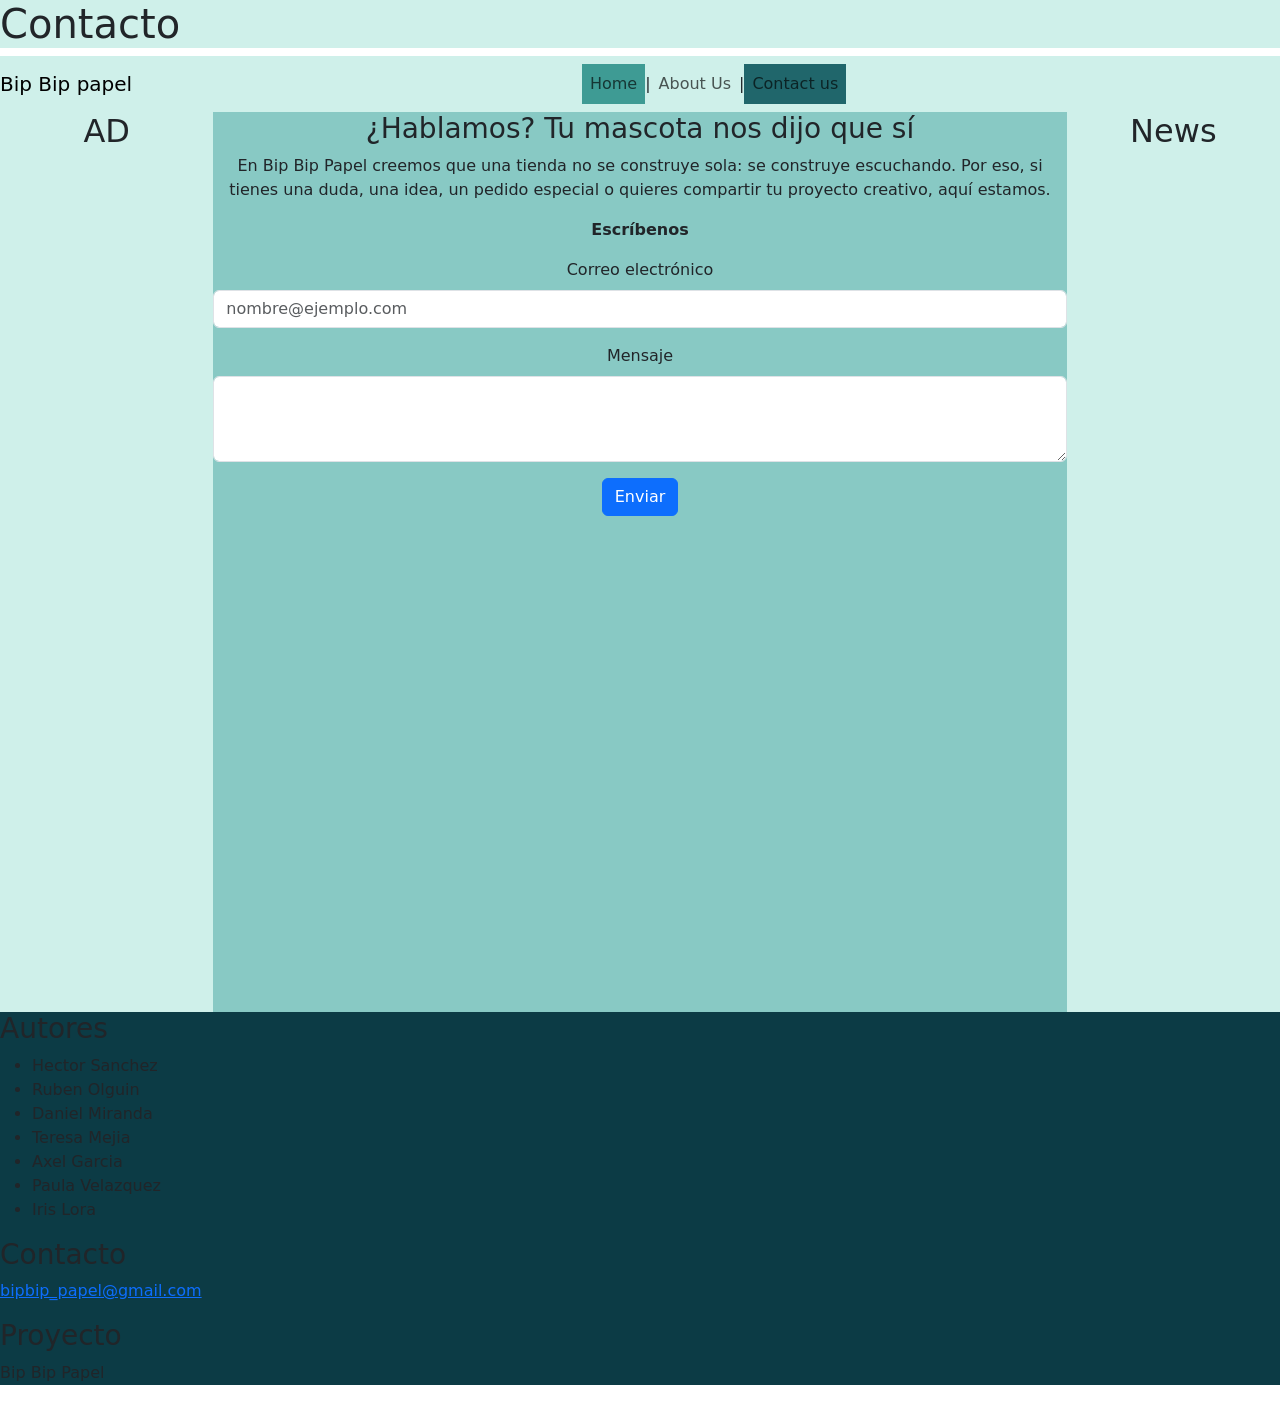
==== commit ba45b138: "Se arregla compatibilidad despues del merge" ====
--- a/contacto.html
+++ b/contacto.html
@@ -1,47 +1,329 @@
 <!DOCTYPE html>
-<html lang="en">
+<html lang="es">
+
 <head>
-    <!--Para caracteres especiales como la ñ-->
     <meta charset="UTF-8">
-    <!--Permite que la pag sea responsiva, ie se adapta a diferentes
-    tamaños de pantalla-->
     <meta name="viewport" content="width=device-width, initial-scale=1.0">
-    <title>Modelo de caja CSS</title>
-    <!--Enlace se CSS (style.css)-->
+
+    <title>Contacto | Bip Bip Papel</title>
+
     <link rel="stylesheet" href="style.css">
+
+    <link href="https://cdn.jsdelivr.net/npm/bootstrap@5.3.2/dist/css/bootstrap.min.css" rel="stylesheet">
+
 </head>
+<style>
+    .bg-first {
+        background-color: #CFF0EA !important;
+    }
+
+    .bg-second {
+        background-color: #88C9C4 !important;
+    }
+
+    .bg-third {
+        background-color: #3E9B94 !important;
+    }
+
+    .bg-fourth {
+        background-color: #20666B !important;
+    }
+
+    .bg-fifth {
+        background-color: #0C3B45 !important;
+    }
+</style>
+
 <body>
-    <!--Aquí va todo lo que ve el usuario-->
-    <h1>Contacto</h1>
-    <!--LOOK FOR CLASS-->
-    <div class="contact"> <!--esta clase es la que se usa para modificaciones-->
-        <!--las clases se manejan con el punto en CSS-->
-        <h2>¿Hablamos? Tu mascota nos dijo que sí</h2>
-        <p>
-            En BipBipPapel creemos que una tienda no se construye sola: se construye escuchando. Por eso, si tienes una duda, una idea, un pedido especial o simplemente quieres contarnos cómo va tu proyecto creativo, aquí estamos.
-            No importa si es una pregunta sobre tu pedido, una sugerencia para un nuevo diseño o un reto que quieres proponernos: cada mensaje cuenta. Así como cuidabas a tu Tamagotchi, nosotros cuidamos cada conversación. <!--Lo que está en blaco es lo que ve el usuario-->
-        </p>  <!--Para parrafo-->
-        <!--Div es contenedor de bloque y span un elemento de línea. Span vive en div-->
-    <div class="escribe"> <!--esta clase es la que se usa para modificaciones-->
-    <!--las clases se manejan con el punto en CSS-->
-        <h2> Escríbenos</h2>
-        <h2> Correos directos</h2>
-        <p>
-         Atención al cliente:  hola@tamapapel.com	        Dudas sobre pedidos, envíos, devoluciones.
-         Personalización: 	   personaliza@tamapapel.com	Pedidos especiales, diseños a medida, high end.
-         Comunidad:            comunidad@tamapapel.com	    Retos, galería, propuestas creativas, influencers.
-         Prensa y alianzas:    prensa@tamapapel.com	        Medios, colaboraciones de marca.
-            Te responderemos en un plazo máximo de 24 a 48 horas hábiles. Prometemos leerte con atención (y con nuestra mascota pixel mirando la pantalla). <!--Lo que está en blaco es lo que ve el usuario-->
-        </p>  <!--Para parrafo-->
-        <!--Div es contenedor de bloque y span un elemento de línea. Span vive en div-->
-    <div class="oficina"> <!--esta clase es la que se usa para modificaciones-->
-    <!--las clases se manejan con el punto en CSS-->
-        <h2> Dirección de oficina</h2>
-        <p>
-         Dirección: Av. Pixel 8-Bit #90, Col. Nostalgia, CDMX, México.
-         Horario de atención presencial: Lunes a viernes, 10:00 a 17:00 (con cita previa).
-         Nota: No tenemos tienda física abierta al público, pero si necesitas recoger un pedido o hablar en persona, escríbenos y coordinamos
-        </p>  <!--Para parrafo-->
-        <!--Div es contenedor de bloque y span un elemento de línea. Span vive en div-->
+    <header class="titulo-principal bg-first">
+        <h1>Contacto</h1>
+    </header>
+    <!--Barra de navegación-->
+
+    <nav class="navbar navbar-expand navbar-light barra-navegacion bg-first">
+        <a class="navbar-brand " href="#">Bip Bip papel</a>
+        <div class="container-fluid justify-content-center">
+
+            <ul class="navbar-nav flex-row align-items-center ">
+
+                <li class="nav-item bg-third">
+                    <a class="nav-link " href="menus.html">Home</a>
+                </li>
+
+                <li class="separador">|</li>
+
+                <li class="nav-item bg-first">
+                    <a class="nav-link" href="about.html">About Us</a>
+                </li>
+
+                <li class="separador">|</li>
+
+                <li class="nav-item bg-fourth">
+                    <a class="nav-link activo  href=" contacto.html">Contact us</a>
+                </li>
+
+            </ul>
+
+        </div>
+    </nav>
+
+
+    <!-- Encabezado y menú de navegación -->
+    <!--
+    <header class="caja-superior">
+
+        <div class="logo">
+            Bip Bip Papel
+        </div>
+
+        <nav aria-label="Navegación principal">
+            <ul class="menu">
+
+                <li>
+                    <a href="menus.html">Inicio</a>
+                </li>
+
+                <li class="dropdown">
+                    <a href="#" class="dropbtn"
+                       aria-haspopup="true">
+                        Quiénes somos ▾
+                    </a>
+
+                    <ul class="dropdown-content">
+                        <li>
+                            <a href="about.html">
+                                Acerca de nosotros
+                            </a>
+                        </li>
+
+                        <li>
+                            <a href="contacto.html">
+                                Contáctenos
+                            </a>
+                        </li>
+                    </ul>
+                </li>
+
+            </ul>
+        </nav>
+
+    </header>
+    -->
+
+    <!-- Contenido principal -->
+
+    <!--Grid principal-->
+    <!-- Tres columnas principales -->
+    <main class="container-fluid text-center px-0">
+        <!--px-0-->
+        <div class="row g-0 columnas-principales">
+
+            <!-- Columna izquierda: publicidad -->
+            <aside class="col-2 columna bg-first min-vh-100 ">
+                <h2>AD</h2>
+            </aside>
+
+            <!-- Columna central: contenido -->
+            <section class="col-8 columna bg-second">
+                <!--<h2>Content</h2>-->
+                <h3>¿Hablamos? Tu mascota nos dijo que sí</h3>
+                <p>
+                    En Bip Bip Papel creemos que una tienda no se
+                    construye sola: se construye escuchando.
+                    Por eso, si tienes una duda, una idea, un pedido
+                    especial o quieres compartir tu proyecto creativo,
+                    aquí estamos.
+                </p>
+                <p>
+                     <strong>Escríbenos</strong>
+                </p>
+                <div class="mb-3">
+                    <label for="exampleFormControlInput1" class="form-label">Correo electrónico</label>
+                    <input type="email" class="form-control" id="exampleFormControlInput1"
+                        placeholder="nombre@ejemplo.com">
+                </div>
+                <div class="mb-3">
+                    <label for="exampleFormControlTextarea1" class="form-label">Mensaje</label>
+                    <textarea class="form-control" id="exampleFormControlTextarea1" rows="3"></textarea>
+                </div>
+                <button class="btn btn-primary" onclick="alert('¡Correo enviado!')">Enviar</button>
+
+            </section>
+
+            <!-- Columna derecha: noticias -->
+            <aside class="col-2 columna bg-first">
+                <h2>News</h2>
+            </aside>
+
+        </div>
+    </main>
+    <!-- Pie de página -->
+    <footer class="pie-pagina bg-fifth">
+        <div>
+            <h3>Autores</h3>
+
+            <ul>
+                <li>Hector Sanchez</li>
+                <li>Ruben Olguin</li>
+                <li>Daniel Miranda</li>
+                <li>Teresa Mejia</li>
+                <li>Axel Garcia</li>
+                <li>Paula Velazquez</li>
+                <li>Iris Lora</li>
+            </ul>
+        </div>
+
+        <div>
+            <h3>Contacto</h3>
+
+            <p>
+                <a href="mailto:bipbip_papel@gmail.com">
+                    bipbip_papel@gmail.com
+                </a>
+            </p>
+        </div>
+
+        <div>
+            <h3>Proyecto</h3>
+
+            <p>Bip Bip Papel</p>
+        </div>
+
+    </footer>
+
+
+    <!--
+    <main>
+        <h1>Contacto</h1>
+      Sección de bienvenida 
+        <section class="contact">
+
+            <h2>¿Hablamos? Tu mascota nos dijo que sí</h2>
+            <p>
+                En Bip Bip Papel creemos que una tienda no se
+                construye sola: se construye escuchando.
+                Por eso, si tienes una duda, una idea, un pedido
+                especial o quieres compartir tu proyecto creativo,
+                aquí estamos.
+            </p>
+            <p>
+                No importa si tienes una pregunta sobre tu pedido,
+                una sugerencia para un nuevo diseño o un reto
+                creativo que quieras proponernos: cada mensaje
+                cuenta.
+            </p>
+            <p>
+                Así como cuidabas a tu Tamagotchi, nosotros
+                cuidamos cada conversación.
+            </p>
+        </section>
+        -->
+    <!-- Sección de correos 
+        <section class="escribe">
+            <h2>Escríbenos</h2>
+            <h2>Correos directos</h2>
+            <p>
+                <strong>Atención al cliente:</strong>
+                <a href="mailto:hola@tamapapel.com">
+                    hola@tamapapel.com
+                </a>
+            </p>
+            <p>
+                Dudas sobre pedidos, envíos y devoluciones.
+            </p>
+            <p>
+                <strong>Personalización:</strong>
+                <a href="mailto:personaliza@tamapapel.com">
+                    personaliza@tamapapel.com
+                </a>
+            </p>
+            <p>
+                Pedidos especiales y diseños a medida.
+            </p>
+
+            <p>
+                <strong>Comunidad:</strong>
+                <a href="mailto:comunidad@tamapapel.com">
+                    comunidad@tamapapel.com
+                </a>
+            </p>
+            <p>
+                Retos, propuestas creativas y colaboraciones.
+            </p>
+            <p>
+                <strong>Prensa y alianzas:</strong>
+                <a href="mailto:prensa@tamapapel.com">
+                    prensa@tamapapel.com
+                </a>
+            </p>
+            <p>
+                Medios y colaboraciones de marca.
+            </p>
+            <p>
+                Te responderemos en un plazo máximo de
+                24 a 48 horas hábiles.
+            </p>
+        </section>
+        -->
+    <!-- Sección de dirección y horario 
+        <section class="oficina">
+            <h2>Dirección de oficina</h2>
+            <p>
+                <strong>Dirección:</strong>
+                Av. Pixel 8-Bit #90, Col. Nostalgia,
+                CDMX, México.
+            </p>
+            <p>
+                <strong>Horario de atención presencial:</strong>
+                Lunes a viernes, de 10:00 a 17:00,
+                con cita previa.
+            </p>
+            <p>
+                No tenemos tienda física abierta al público.
+                Si necesitas recoger un pedido o hablar en persona,
+                escríbenos para coordinar una cita.
+            </p>
+        </section>
+
+    </main>
+    -->
+
+    <!-- Pie de página 
+    <footer class="pie-pagina">
+
+        <div>
+            <h3>Autores</h3>
+
+            <ul>
+                <li>Hector Sanchez</li>
+                <li>Ruben Olguin</li>
+                <li>Daniel Miranda</li>
+                <li>Teresa Mejia</li>
+                <li>Axel Garcia</li>
+                <li>Paula Velazquez</li>
+                <li>Iris Lora</li>
+            </ul>
+        </div>
+
+        <div>
+            <h3>Contacto</h3>
+
+            <p>
+                <a href="mailto:bipbip_papel@gmail.com">
+                    bipbip_papel@gmail.com
+                </a>
+            </p>
+        </div>
+
+        <div>
+            <h3>Proyecto</h3>
+
+            <p>Bip Bip Papel</p>
+        </div>
+
+    </footer>
+    -->
+    <script src="https://cdn.jsdelivr.net/npm/bootstrap@5.3.2/dist/js/bootstrap.bundle.min.js"></script>
 </body>
+
 </html>
